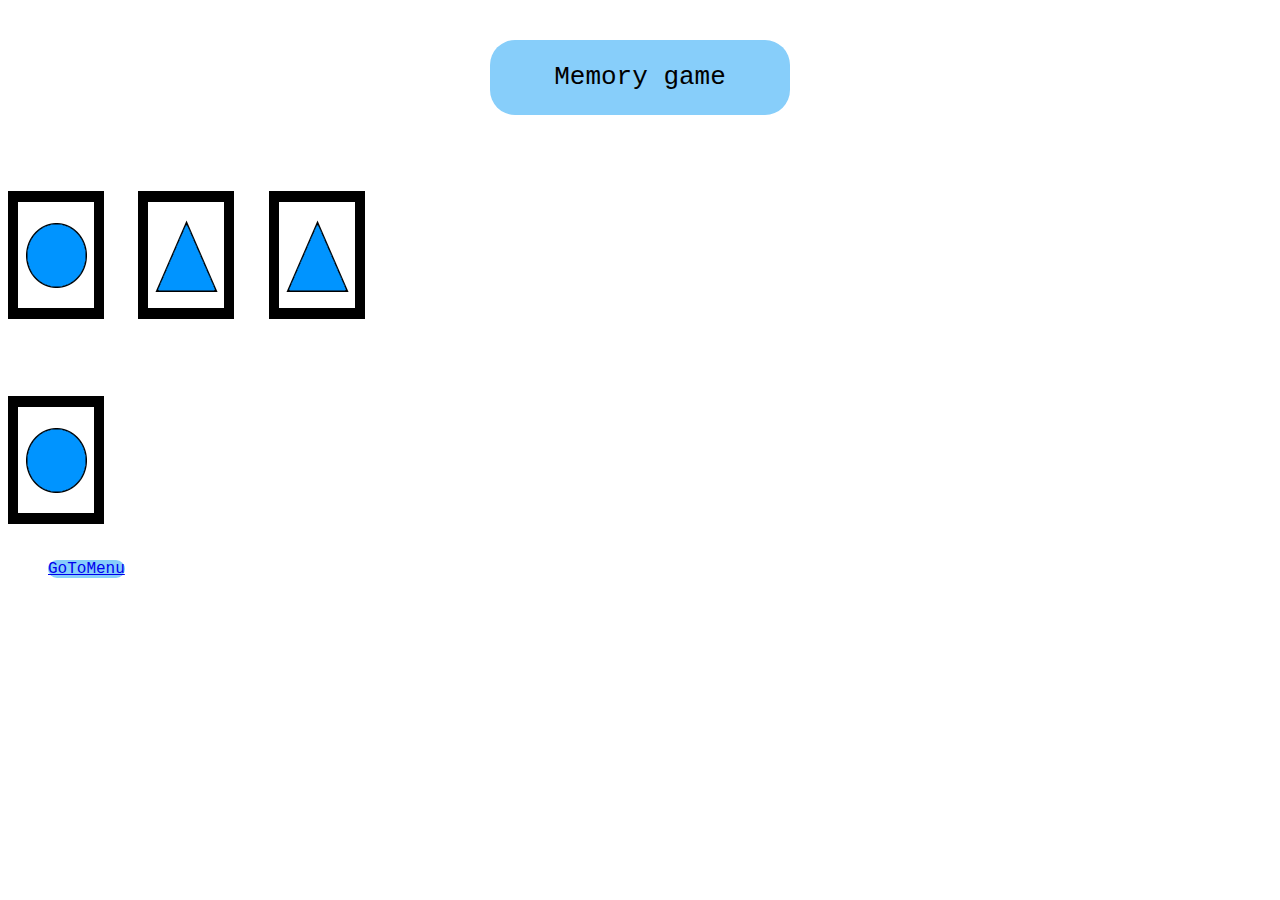
==== pi_2/html/game.html @ 97a45c72 "Commit de la pràctica 2" ====
<!DOCTYPE html> 
<html>
	<head>
		<link rel="stylesheet" href="../styles/main.css">
		<script src="../js/game_controller.js"></script>
		<script src="../js/loader.js"></script>
		<title> My first game - Game </title>
	</head>
	<body>
		<p class="menu-object" id="title">Memory game</p>
		<div class="game-container">
			<img src="../resources/cb.png" onclick="items[0].do_click()">
			<img src="../resources/tb.png" onclick="items[1].do_click()">
			<img src="../resources/tb.png" onclick="items[2].do_click()">
			<img src="../resources/cb.png" onclick="items[3].do_click()">
		</div>
		<a class="menu-object" href="../">GoToMenu</a>
	</body>
</html>
---- pi_2/styles/main.css ----
body {
	font-family: 'Courier New', Courier, monospace;
}

#title{
	font-size: 26px;
	line-height: 75px;
	margin-left: auto;
	margin-right: auto;
}


.container {
    display: grid;
	grid-template-columns: 1fr 1fr auto;
  	grid-auto-rows: minmax(200px,auto);
  	gap: 5px;
}

.game-container {
	align-items: center;
	display: grid;
	grid-template-columns: 0.1fr 0.1fr 0.1fr;
  	grid-auto-rows: minmax(200px,auto);
  	gap: 5px;
}


.menu-object{
	font-family:'Courier New', Courier, monospace;
	background-color: lightskyblue;
	border-radius: 25px;
	margin:40px;
	width: 300px;
	height: 75px;
	font-size: 16px;
}


p{
	text-align: center;
}

button.menu-object:active{
	font-size: 18px;
	width: 275px;
	height: 70px;
}

button.menu-object:hover:not(:active){
	font-size: 22px;
	width: 325px;
	height: 85px;
}
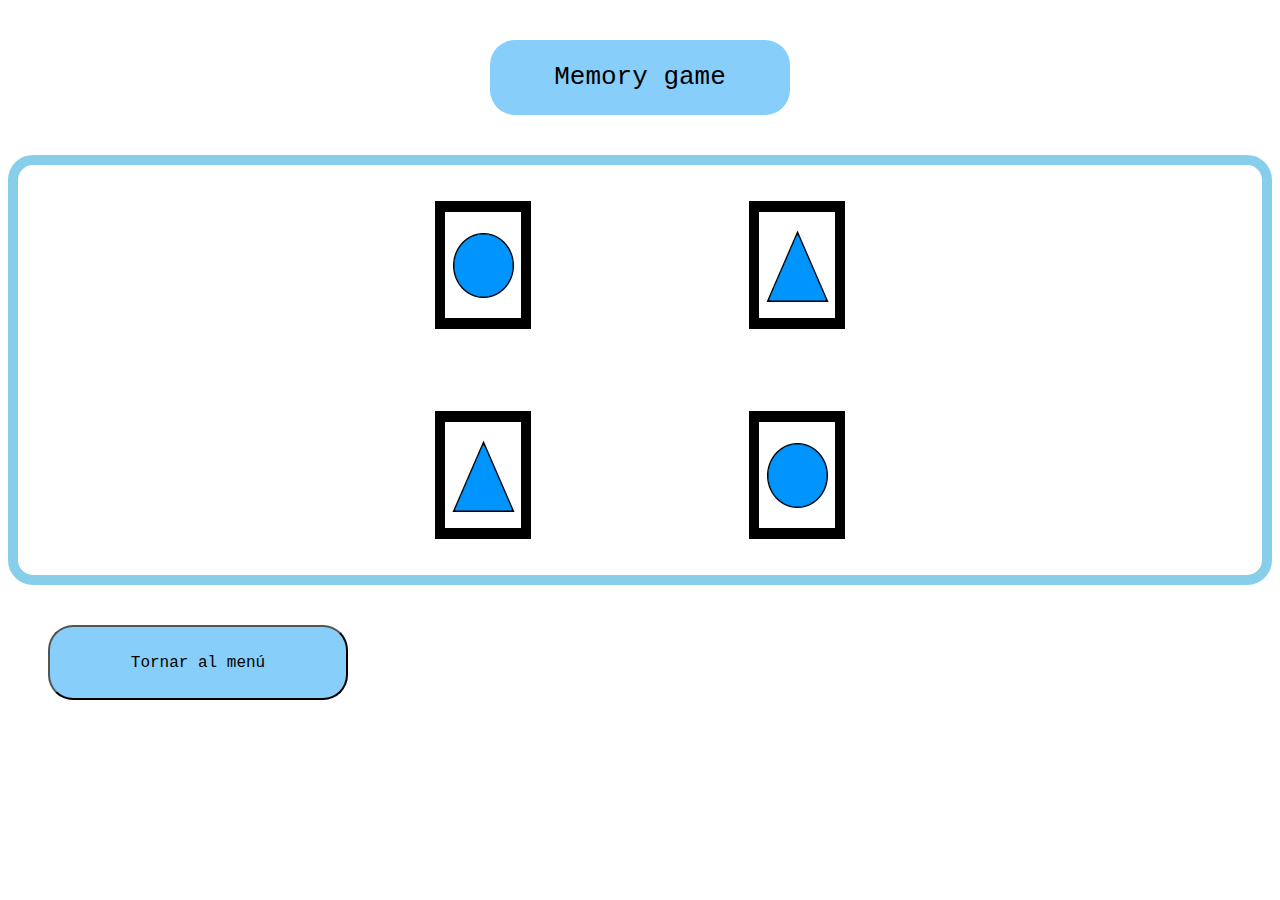
==== commit 0061daf2: "Commit 2 PT2" ====
--- a/pi_2/html/game.html
+++ b/pi_2/html/game.html
@@ -8,12 +8,12 @@
 	</head>
 	<body>
 		<p class="menu-object" id="title">Memory game</p>
-		<div class="game-container">
-			<img src="../resources/cb.png" onclick="items[0].do_click()">
-			<img src="../resources/tb.png" onclick="items[1].do_click()">
-			<img src="../resources/tb.png" onclick="items[2].do_click()">
-			<img src="../resources/cb.png" onclick="items[3].do_click()">
+		<div class="wrapper">
+			<img class="item1" src="../resources/cb.png" onclick="items[0].do_click()">
+			<img class="item2" src="../resources/tb.png" onclick="items[1].do_click()">
+			<img class="item3" src="../resources/tb.png" onclick="items[2].do_click()">
+			<img class="item4" src="../resources/cb.png" onclick="items[3].do_click()">
 		</div>
-		<a class="menu-object" href="../">GoToMenu</a>
+		<a href="../"><button class="menu-object">Tornar al menú</button></a>
 	</body>
 </html>
--- a/pi_2/styles/main.css
+++ b/pi_2/styles/main.css
@@ -17,14 +17,41 @@
   	gap: 5px;
 }
 
-.game-container {
-	align-items: center;
+.wrapper {
+	border: 10px solid skyblue;
+	border-radius: 25px;
 	display: grid;
-	grid-template-columns: 0.1fr 0.1fr 0.1fr;
-  	grid-auto-rows: minmax(200px,auto);
-  	gap: 5px;
-}
+	grid-template-columns: repeat(4, 1fr);
+	grid-gap: 10px;
+	grid-auto-rows: 200px;
+	grid-template-areas:
+	  ". a b ."
+	  ". c d .";
+  }
 
+  .item1 {
+	grid-area: a;
+	align-self: center;
+	justify-self: center;
+  }
+
+  .item2 {
+	grid-area: b;
+	align-self: center;
+	justify-self: center;
+  }
+
+  .item3 {
+	grid-area: c;
+	align-self: center;
+	justify-self: center;
+  }
+
+  .item4 {
+	grid-area: d;
+	align-self: center;
+	justify-self: center;
+  }
 
 .menu-object{
 	font-family:'Courier New', Courier, monospace;
@@ -35,6 +62,8 @@
 	height: 75px;
 	font-size: 16px;
 }
+
+
 
 
 p{
